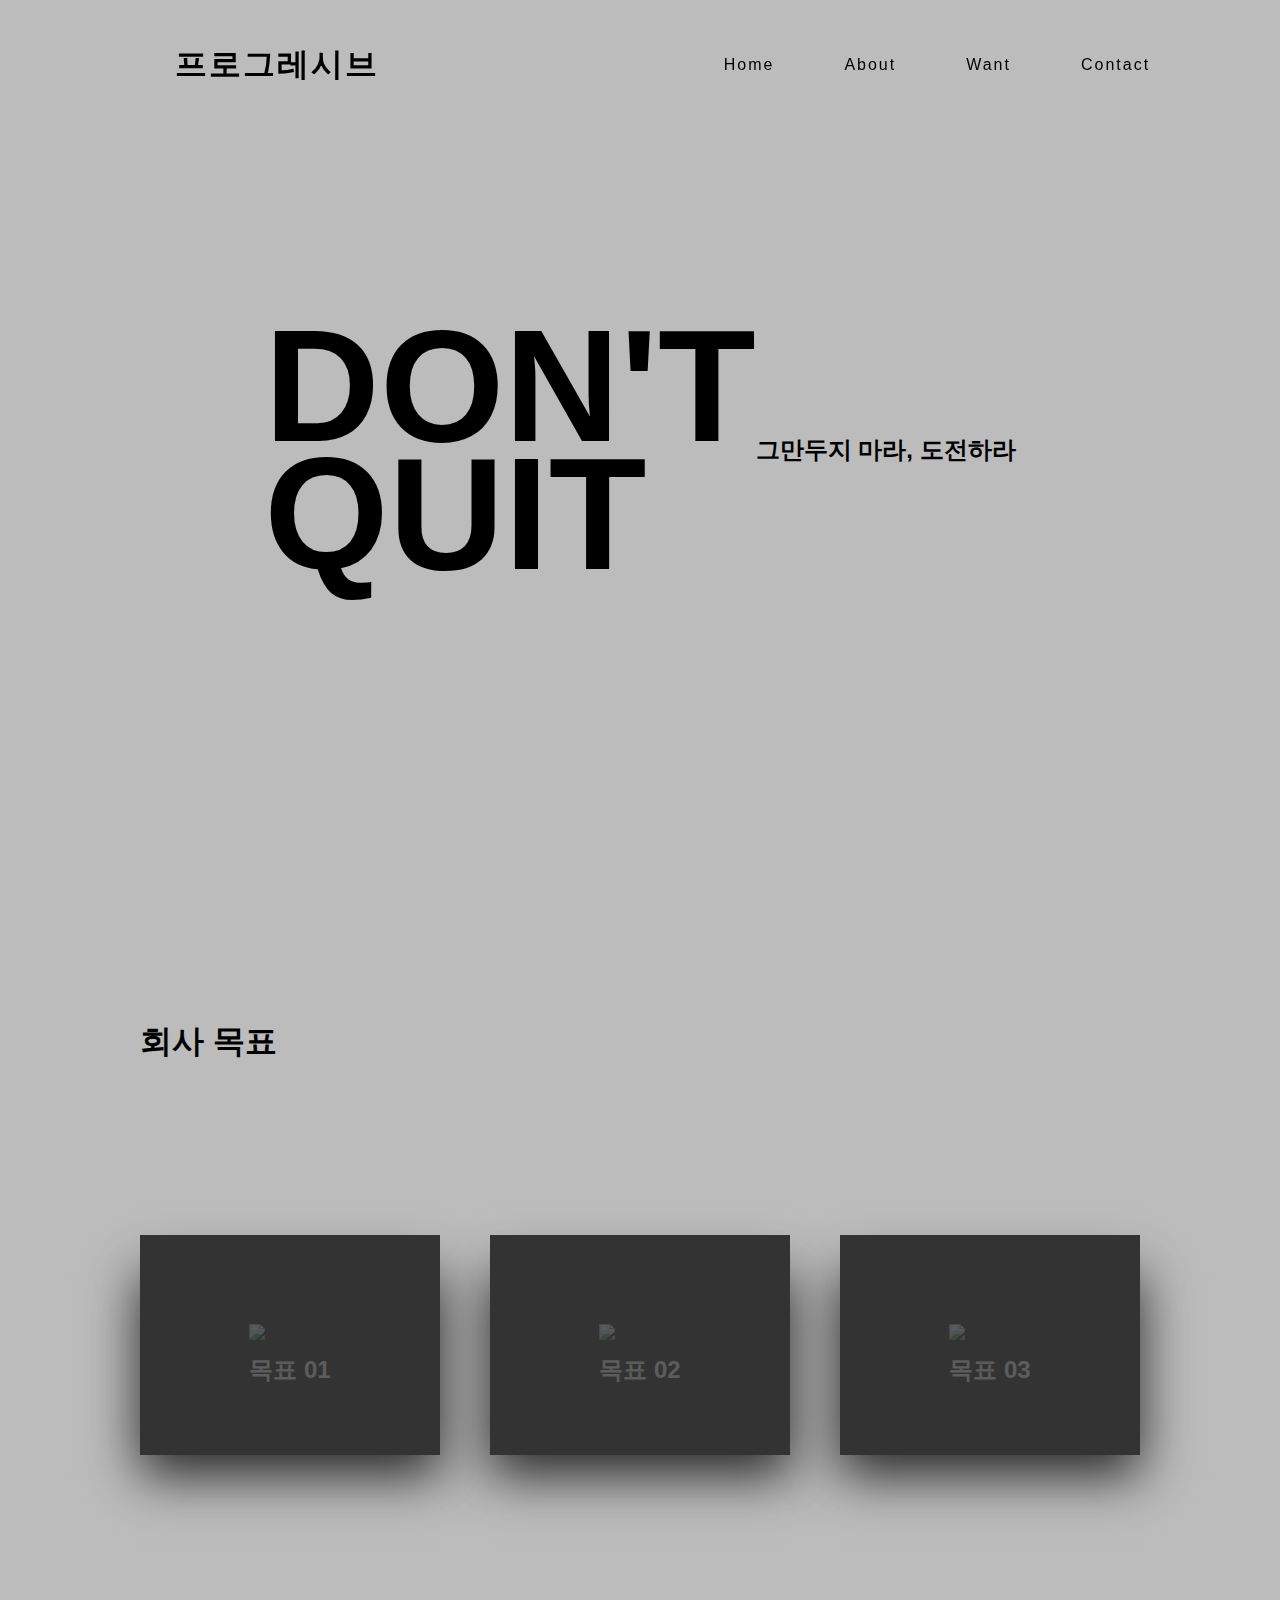
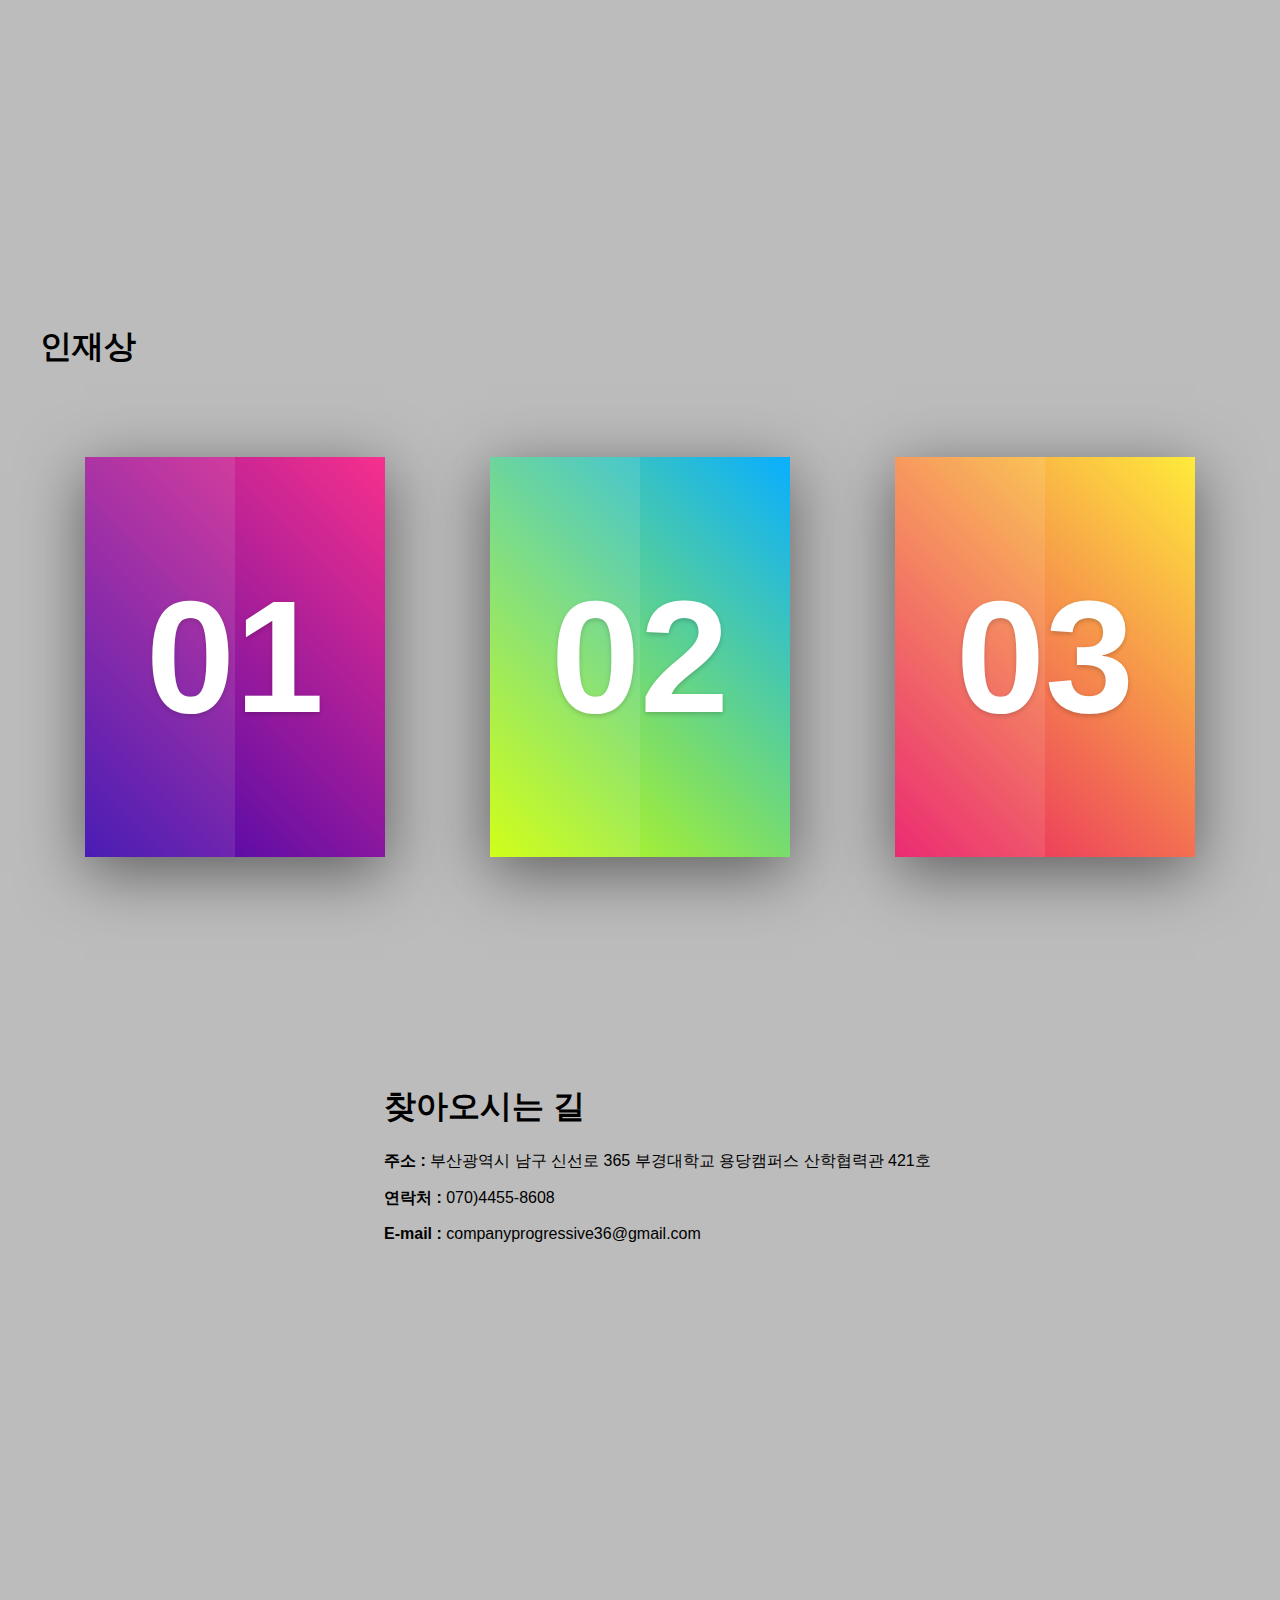
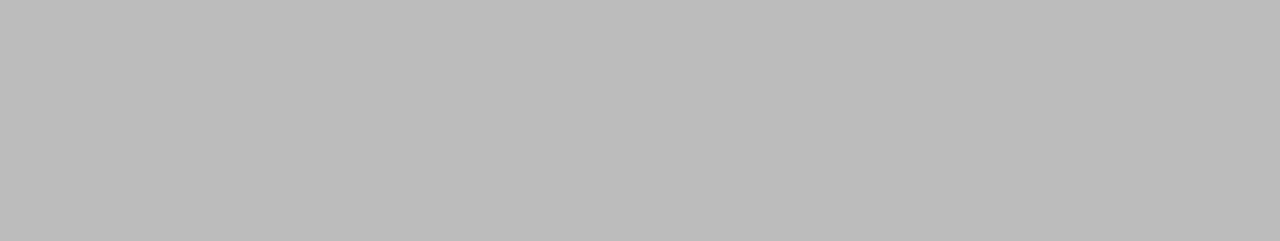
==== homepage.html @ cb34491e "Add files via upload" ====
<!doctype html>
<html>
<head>
<meta charset="utf-8">
<link rel="stylesheet" href="style.css">
<title>가상에 현실을 더하다, 프로그레시브</title>
</head>

<body>
	<header>
		<a href="index.html" class="logo">프로그레시브</a>
		<ul>
			<li><a href="#home">Home</a></li>
			<li><a href="#about">About</a></li>
			<li><a href="#want">Want</a></li>
			<li><a href="#contact">Contact</a></li>
		</ul>
	</header>
	<div id="container">
		<div id="home">
			<h1>
				<span>Do<hide>n't</hide></span>
				<span><hide>Qu</hide>it</span>
			</h1>
			<h2>그만두지 마라, 도전하라</h2>
		</div>
		<div id="about">
			<h1>회사 목표</h1>
		<div class="what">
			<div class="yard">
				<div class="pack pack1">
					<div class="content">
						<img src="sample image/startup.png">
						<h3>목표 01</h3>
					</div>
				</div>
				<div class="pack pack2">
					<div class="content">
						<a>고객 감동</a>
						<p>고객과 함께 성장하는 기업</p>
					</div>
				</div>
			</div>
			<div class="yard">
				<div class="pack pack1">
					<div class="content">
						<img src="sample image/data.png">
						<h3>목표 02</h3>
					</div>
				</div>
				<div class="pack pack2">
					<div class="content">
						<a>기술 고도화</a>
						<p>앞서나가는 4차산업으로<br>사회를 편리하게</p>
					</div>
				</div>
			</div>
			<div class="yard">
				<div class="pack pack1">
					<div class="content">
						<img src="sample image/sketch.png">
						<h3>목표 03</h3>
					</div>
				</div>
				<div class="pack pack2">
					<div class="content">
						<a>창의적 도전</a>
						<p>아이디어가 있다면 도전!</p>
					</div>
				</div>
			</div>
		</div>
		</div>
		<div id="want">
			<h1>인재상</h1>
			<div class="cont">
				<div class="card">
					<div class="face face1">
						<div class="facont">
							<h2>도전 정신</h2>
							<p>신기술을 위한 도전정신과<br>아이디어가 있는 사람</p>
						</div>
					</div>
					<div class="face face2">
						<h2>01</h2>
					</div>
				</div>
				<div class="card">
					<div class="face face1">
						<div class="facont">
							<h2>책임감</h2>
							<p>자신의 일에 책임감을 가지고<br>성실하게 임할 수 있는 사람</p>
						</div>
					</div>
					<div class="face face2">
						<h2>02</h2>
					</div>
				</div>
				<div class="card">
					<div class="face face1">
						<div class="facont">
							<h2>열정</h2>
							<p>열정을 가지고<br>성취를 즐길 수 있는 사람</p>
						</div>
					</div>
					<div class="face face2">
						<h2>03</h2>
					</div>
				</div>
			</div>
		</div>
		<div id="contact">
			<div id="map">
				<h1>찾아오시는 길</h1>
				<p><strong>주소 : </strong>부산광역시 남구 신선로 365 부경대학교 용당캠퍼스 산학협력관 421호</p>
				<p><strong>연락처 : </strong>070)4455-8608</p>
				<p><strong>E-mail : </strong>companyprogressive36@gmail.com</p>
				<p><iframe src="https://www.google.com/maps/embed?pb=!1m18!1m12!1m3!1d1372.1797514083453!2d129.08858144694892!3d35.11640205543514!2m3!1f0!2f0!3f0!3m2!1i1024!2i768!4f13.1!3m3!1m2!1s0x3568ec6add379f1d%3A0xd3a417b6aca2bd57!2z67aA6rK964yA7ZWZ6rWQIOyaqeuLuey6oO2NvOyKpA!5e0!3m2!1sko!2skr!4v1593048261372!5m2!1sko!2skr" width="600" height="450" frameborder="0" style="border:0;" allowfullscreen="" aria-hidden="false" tabindex="0"></iframe></p>
			</div>
		</div>
	</div>
	<script type="text/javascript">
		window.addEventListener("scroll", function(){
			var header = document.querySelector("header");
			header.classList.toggle("sticky", window.scrollY > 0);
		})
	</script>
</body>
</html>
---- style.css ----
@charset "utf-8";
/* CSS Document */

html{
	margin: 0;
	padding: 0;
	box-sizing: border-box;
	font-family: 'Poppins', sans-serif;
	scroll-behavior: smooth;
}
body{
	margin: 0;
	padding: 0;
	min-height: 200vh;
	background: #BCBCBC;
	overflow-x: hidden;
}
header{
	position: fixed;
	top: 0;
	left: 0;
	width: 100%;
	display: flex;
	justify-content: space-around;
	align-items: center;
	transition: 0.6s;
	padding: 40px;
	z-index: 100;
}
header.sticky{
	padding: 5px 40px;
	background: #fff;
}
header.sticky .logo,
header.sticky li a{
	color: #000;
}
header .logo{
	position: relative;
	font-weight: 700;
	color: #000;
	text-decoration: none;
	font-size: 2em;
	text-transform: uppercase;
	letter-spacing: 2px;
	transition: 0.6s;
}
header ul{
	position: relative;
	display: flex;
	justify-content: center;
	align-items: center;
}
header ul li{
	position: relative;
	list-style: none;
}
header ul li a{
	position: relative;
	margin: 0 15px;
	padding: 5px 20px;
	text-decoration: none;
	color: #000;
	letter-spacing: 2px;
	font-weight: 500px;
	transition: 0.6s;
}
header ul li a:hover{
	color: #fff;
	background: #f00;
}

#container div#home{
	display: flex;
	justify-content: center;
	align-items: center;
	min-height: 100vh;
	font-family: 'berkshire-swash', sans-serif;
}
#container div#home h1{
	margin: 0;
	padding: 0;
	font-size: 10em;
	transition: 0.5s;
	line-height: 0.8em;
	color: #000;
}
#home h2{
	color: #000;
}
#container div#home h1 span{
	position: relative;
	text-transform: uppercase;
	display: block;
	transition: 0.5s;
}
#container div#home h1 span:nth-child(1):before{
	content: '';
	position: absolute;
	top: calc(50% - 15px);
	right: 0;
	width: 50%;
	height: 30px;
	background: #AFD033;
	transform-origin: right;
	transform: scaleX(0);
	transition: 0.5s;
}
#container div#home h1:hover span:nth-child(1):before{
	transform: scaleX(1);
}
#container div#home h1 span:nth-child(2):before{
	content: '';
	position: absolute;
	top: calc(50% - 15px);
	left: 0;
	width: 50%;
	height: 30px;
	background: #AFD033;
	transform-origin: left;
	transform: scaleX(0);
	transition: 0.5s;
}
#container div#home h1:hover span:nth-child(2):before{
	transform: scaleX(1);
}
#container div#home h1 span hide{
	transition: 0.5s;
	transition-delay: 1s;
}
#container div#home h1:hover span hide{
	transition-delay: 1s;
	color: #AFD033;
	opacity: 0;
}
#container div#home h1:hover span:nth-child(1) hide{
	padding-right: 30px;
}
#container div#home h1:hover span:nth-child(2) hide{
	padding-right: 40px;
}

#about{
	margin: 0;
	padding: 0;
	min-height: 100vh;
	position: relative;
	justify-content: center;
	align-items: center;
	display: grid;
}
#about h1{
	color: #000;
}
#about .what{
	width: 1000px;
	position: relative;
	display: flex;
	justify-content: space-between;
	transform: translateY(-35%);
}
#about .what .yard{
	position: relative;
}
#about .what .yard .pack{
	width: 300px;
	height: 200px;
	transition: 0.5s;
}
#about .what .yard .pack.pack1{
	position: relative;
	background: #333;
	display: flex;
	padding: 20px 0 0;
	justify-content: center;
	align-items: center;
	z-index: 1;
	transform: translateY(100px);
}
#about .what .yard:hover .pack.pack1{
	background: #ff0057;
	transform: translateY(0);
}
#about .what .yard .pack.pack1 .content{
	opacity: 0.2;
	transition: 0.5s;
}
#about .what .yard:hover .pack.pack1 .content{
	opacity: 1;
}
#about .what .yard .pack.pack1 .content img{
	max-width: 120px;
}
#about .what .yard .pack.pack1 .content h3{
	margin: 10px 0 0;
	padding: 0;
	color: #fff;
	text-align: center;
	font-size: 1.5em;
}
#about .what .yard .pack.pack2{
	position: relative;
	background: #fff;
	display: flex;
	justify-content: center;
	align-items: center;
	padding: 20px;
	box-sizing: border-box;
	box-shadow: 0 20px 50px rgba(0,0,0,0.8);
	transform: translateY(-100px);
}
#about .what .yard:hover .pack.pack2{
	transform: translateY(0);
}
#about .what .yard .pack.pack2 .content p{
	margin: 0;
	padding: 0;
}
#about .what .yard .pack.pack2 .content a{
	margin: 0 0 15px;
	display: inline-block;
	text-decoration: none;
	font-weight: 900;
	color: #333;
	padding: 5px;
	border: 1px solid #333;
}
#about .what .yard .pack.pack2 .content a:hover{
	background: #333;
	color: #fff;
}

#want{
	display: grid;
	justify-content: center;
	align-items: center;
	min-height: 100vh;
}
#want h1{
	color: #000;
}
#want .cont{
	width: 1200px;
	display: flex;
	grid-template-columns: repeat(auto-fit, minmax(350px, 1fr));
	grid-gap: 15px;
	margin: 0 auto;
	transform: translateY(-35%);
}
#want .cont .card{
	position: relative;
	width: 300px;
	height: 400px;
	margin: 0 auto;
	background: #fff;
	box-shadow: 0 15px 60px rgba(0,0,0,.5);
}
#want .cont .card .face{
	position: absolute;
	bottom: 0;
	left: 0;
	width: 100%;
	height: 100%;
	display: grid;
	justify-content: center;
	align-items: center;
}
#want .cont .card .face.face1{
	box-sizing: border-box;
	padding: 20px;
}
#want .cont .card .face.face1 h2{
	margin: 0;
	padding: 0;
}
#want .cont .card .face.face2{
	background: #111;
	transition: 0.5s;
}
#want .cont .card:nth-child(1) .face.face2{
	background: linear-gradient(45deg,#3503ad,#f7308c);
}
#want .cont .card:nth-child(2) .face.face2{
	background: linear-gradient(45deg,#ccff00,#09afff);
}
#want .cont .card:nth-child(3) .face.face2{
	background: linear-gradient(45deg,#e91363,#ffeb3b);
}
#want .cont .card:hover .face.face2{
	height: 60px;
}
#want .cont .card .face.face2:before{
	content: '';
	position: absolute;
	top: 0;
	left: 0;
	width: 50%;
	height: 100%;
	background: rgba(255,255,255,.1);
}
#want .cont .card .face.face2 h2{
	margin: 0;
	padding: 0;
	font-size: 10em;
	color: #fff;
	transition: 0.5s;
	text-shadow: 0 2px 5px rgba(0,0,0,.2);
}
#want .cont .card:hover .face.face2 h2{
	font-size: 2em;
}
#contact{
	width: 100%;
	height: 80vh;
}
#contact h1{
	color: #000;
}
#contact p{
	color: #000;
}
#contact div{
	position: relative;
	width: 100%;
	height: 100%;
	top: 45%;
	transform: translateY(-50%) translateX(-20%);
	left: 50%;
}
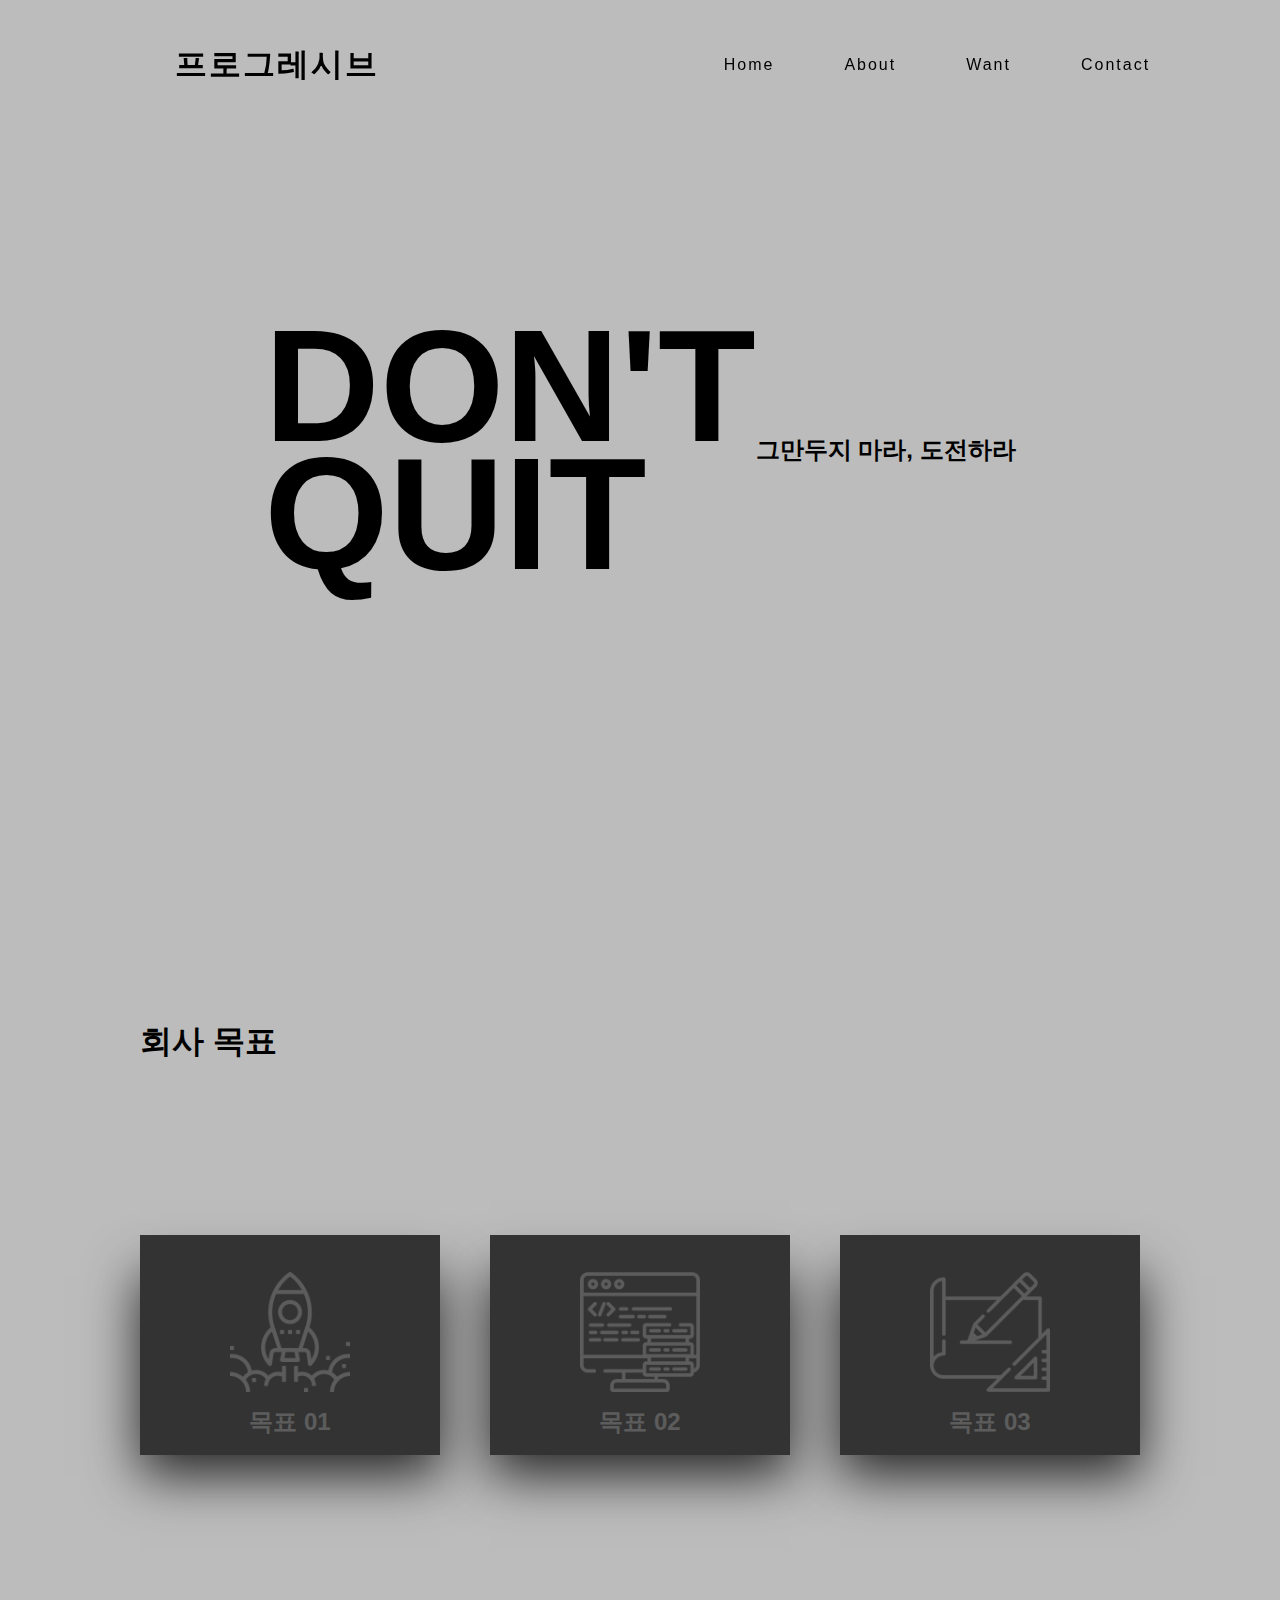
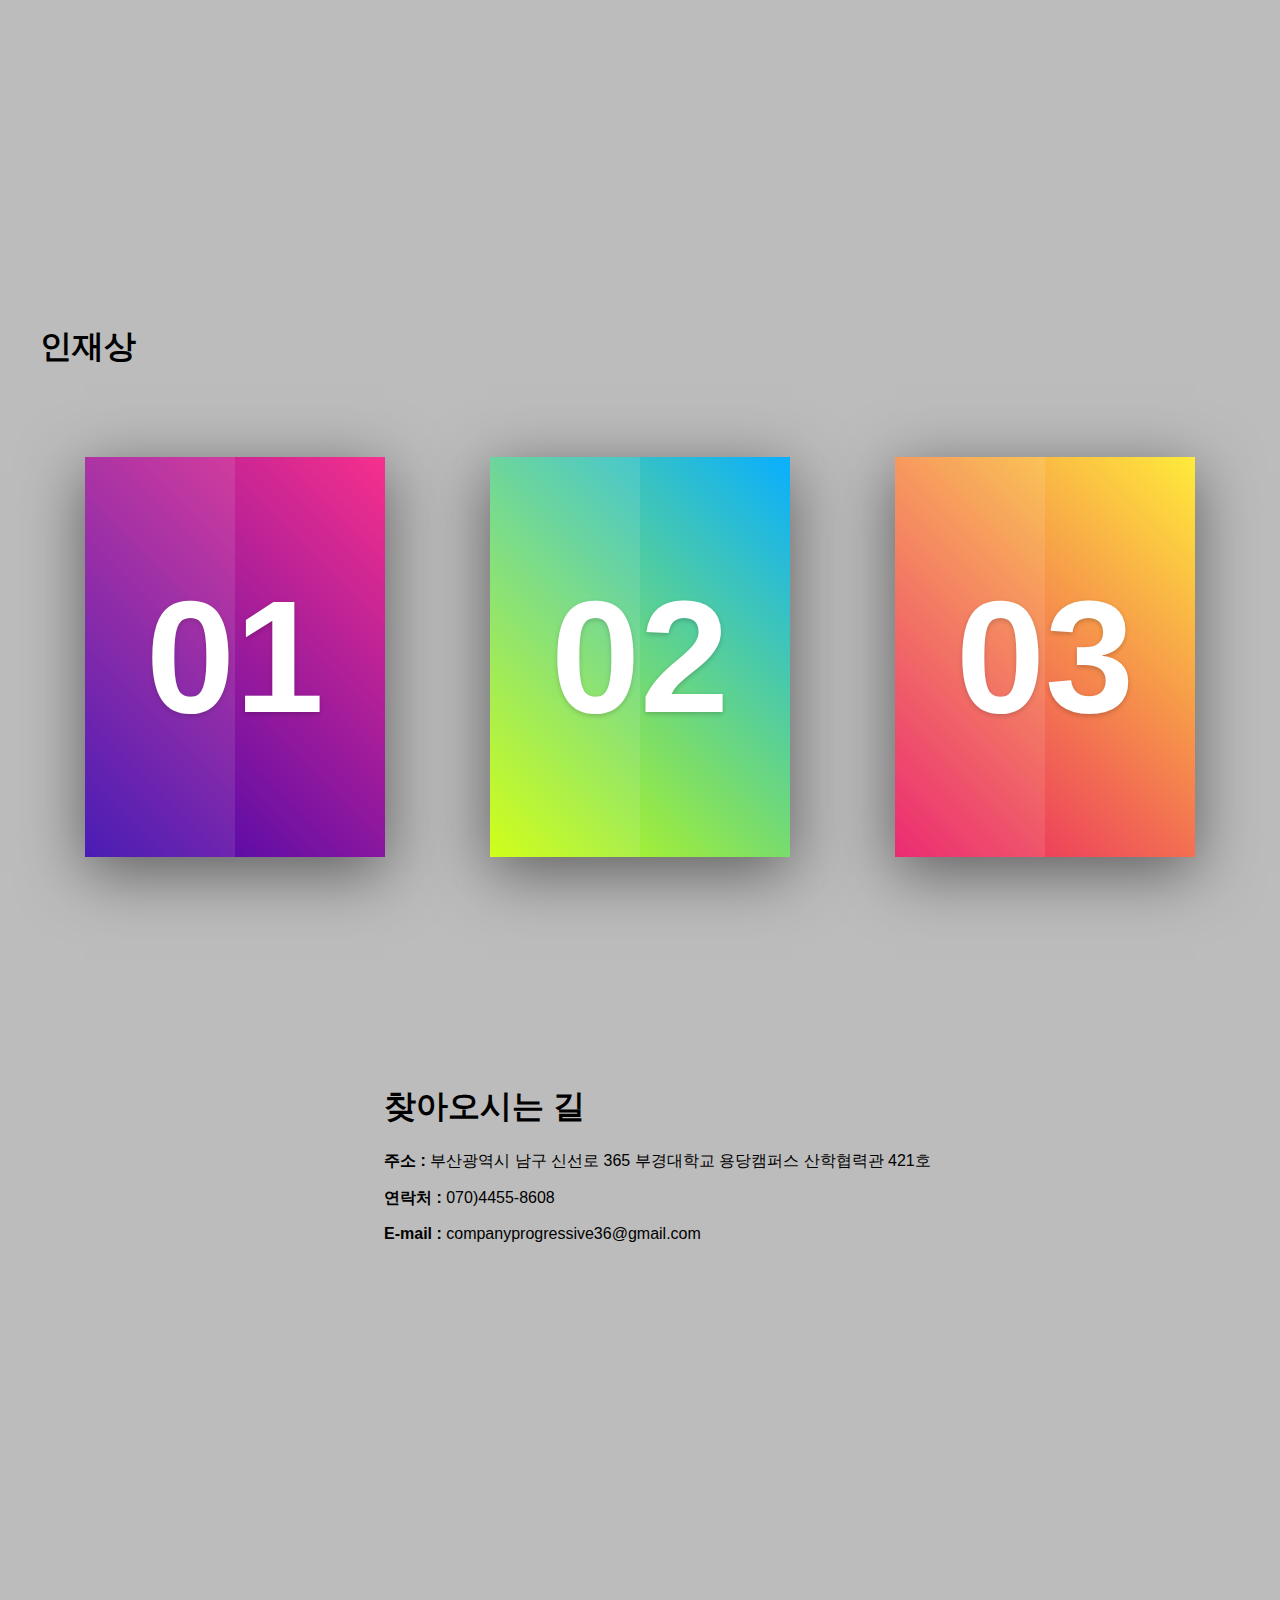
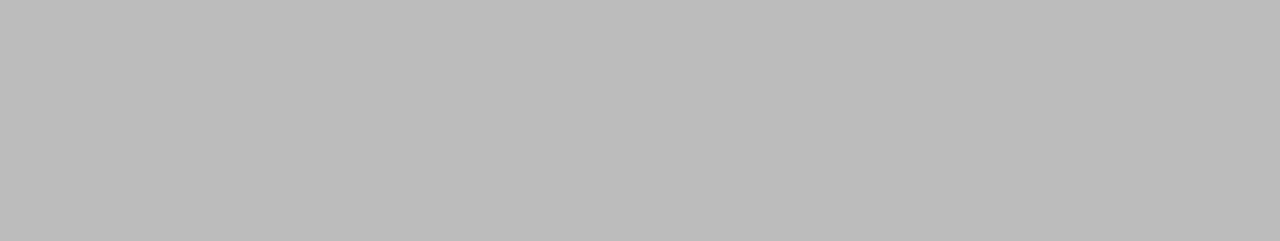
==== commit 4df83bde: "Add files via upload" ====
--- a/homepage.html
+++ b/homepage.html
@@ -30,7 +30,7 @@
 			<div class="yard">
 				<div class="pack pack1">
 					<div class="content">
-						<img src="sample image/startup.png">
+						<img src="startup.png">
 						<h3>목표 01</h3>
 					</div>
 				</div>
@@ -44,7 +44,7 @@
 			<div class="yard">
 				<div class="pack pack1">
 					<div class="content">
-						<img src="sample image/data.png">
+						<img src="data.png">
 						<h3>목표 02</h3>
 					</div>
 				</div>
@@ -58,7 +58,7 @@
 			<div class="yard">
 				<div class="pack pack1">
 					<div class="content">
-						<img src="sample image/sketch.png">
+						<img src="sketch.png">
 						<h3>목표 03</h3>
 					</div>
 				</div>
